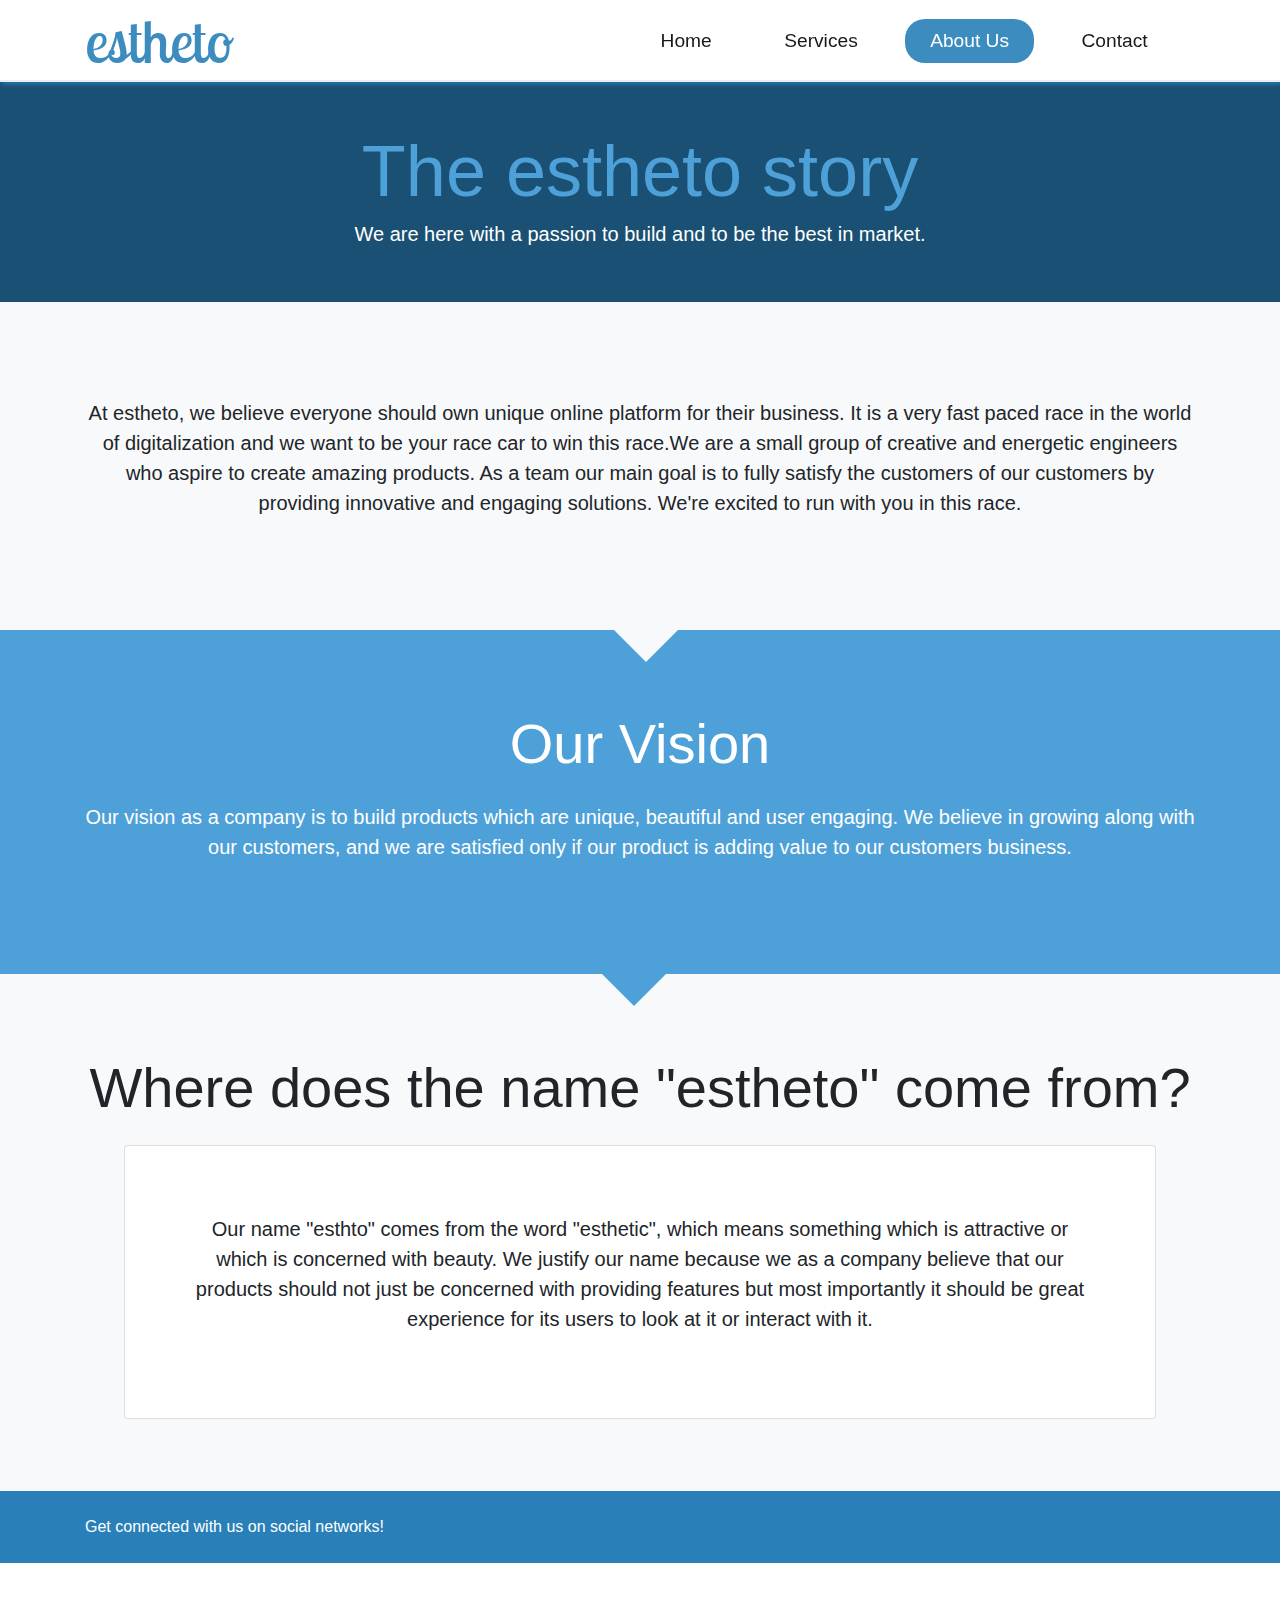
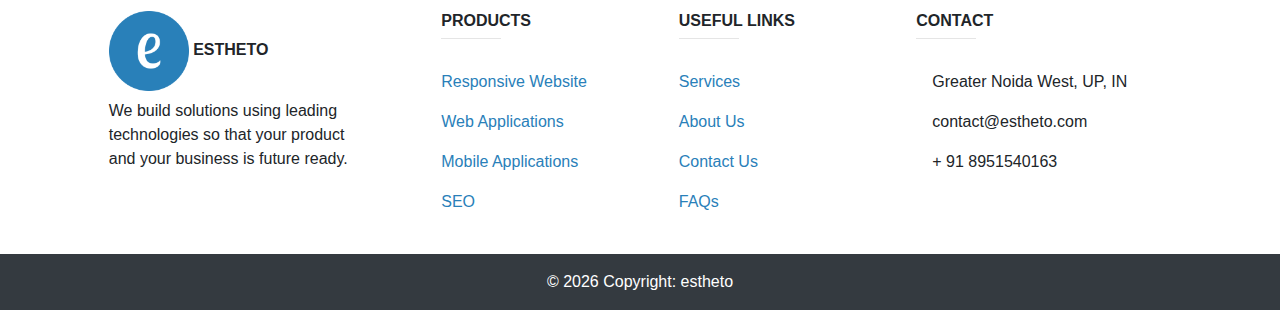
==== about.html @ a379a4b5 "shipable site" ====
<!DOCTYPE html>
<html lang="en">

<head>
    <meta charset="UTF-8">
    <meta name="viewport" content="width=device-width, initial-scale=1.0">
    <meta http-equiv="X-UA-Compatible" content="ie=edge">
    <link rel="stylesheet" href="https://use.fontawesome.com/releases/v5.0.13/css/all.css" integrity="sha384-DNOHZ68U8hZfKXOrtjWvjxusGo9WQnrNx2sqG0tfsghAvtVlRW3tvkXWZh58N9jp"
        crossorigin="anonymous">
    <link rel="stylesheet" href="css/bootstrap.css">
    <link rel="stylesheet" href="css/style.css">
    <link href="https://fonts.googleapis.com/css?family=Lobster+Two" rel="stylesheet">
    <link href="https://fonts.googleapis.com/css?family=Lobster+Two" rel="stylesheet">
    <link rel="apple-touch-icon" sizes="180x180" href="img/favicon_io/apple-touch-icon.png">
    <link rel="icon" type="image/png" sizes="32x32" href="img/favicon_io/favicon-32x32.png">
    <link rel="icon" type="image/png" sizes="16x16" href="img/favicon_io/favicon-16x16.png">
    <link rel="manifest" href="img/favicon_io/site.webmanifest">
    <title>estheto | about us</title>
</head>

<body style="padding-top: 80px;">
    <nav class="navbar navbar-expand-md navbar-light bg-white py-0 fixed-top" id="mainNav">
        <div class="container">
            <a href="index.html" class="navbar-brand">
                <h3 class="pb-0 mb-0 brand-name">estheto</h3>
                <!-- <small class="pt-0 mb-0">innovating esthetic solutions</small> -->
            </a>
            <button class="navbar-toggler" data-toggle="collapse" data-target="#navbarNav">
                <span class="navbar-toggler-icon"></span>
            </button>
            <div class="collapse navbar-collapse" id="navbarNav">
                <ul class="navbar-nav ml-auto">
                    <li class="nav-item">
                        <a class="nav-link" href="index.html">Home</a>
                    </li>
                    <li class="nav-item">
                        <a class="nav-link" href="services.html">Services</a>
                    </li>
                    <li class="nav-item">
                        <a class="nav-link active-page" href="about.html">About Us</a>
                    </li>
                    <li class="nav-item">
                        <a class="nav-link" href="contact.html">Contact</a>
                    </li>
                </ul>
            </div>
        </div>
    </nav>

    <!--    ABOUT US INTRO      -->
    <section id="aboutUsIntro" class="bg-secondary text-center py-5">
        <div class="row">
            <div class="col">
                <h2 class="display-3 text-info">The estheto story</h2>
                <h5 class="display-5 text-white">We are here with a passion to build and to be the best in market.</h5>
            </div>
        </div>
    </section>

    <!--    ABOUT US DESCRIPTION      -->
    <section id="aboutUsDesc" class="bg-light text-center py-5 hero">
        <div class="container">
            <div class="row">
                <div class="col">
                    <p class="lead py-5">At estheto, we believe everyone should own unique online platform
                        for their business. It is a very fast paced race in the world of digitalization and we want to
                        be your race car to win this race.We are a small group of creative and energetic engineers who
                        aspire to create amazing products. As a team our main goal
                        is to fully satisfy the customers of our customers by providing innovative and engaging
                        solutions. We're excited to run with you in this race.</p>
                </div>
            </div>
        </div>
    </section>

    <!--    Empty DIV Type 1 To Give Light color arrow effect-->
    <div class="arrow-container-type-1">
        <div class="arrow-down-type-1"></div>
    </div>


    <!--    VISION SECTION     -->
    <section id="vision" class="bg-info text-center text-white py-5">
        <div class="container">
            <div class="row">
                <div class="col">
                    <i class="fas fa-lightbulb fa-4x pb-3"></i>
                    <h3 class="display-4 pb-3">Our Vision</h3>
                    <p class="lead pb-5">Our vision as a company is to build products which are unique, beautiful and
                        user engaging. We believe in growing along with our customers, and we are satisfied only if our
                        product is adding value to our customers business.</p>
                </div>
            </div>
        </div>
    </section>

    <!--    Empty DIV Type 1 To Give Dark color arrow effect-->
    <div class="arrow-container-type-2">
        <div class="arrow-down-type-2"></div>
    </div>

    <!--    NAME STORY SECTION      -->
    <section id="nameStory" class="bg-light text-center py-5 hero">
        <div class="container">
            <div class="row">
                <div class="col">
                    <h3 class="display-4">Where does the name "estheto" come from?</h3>
                    <div class="container">
                        <div class="card p-5 m-4">
                            <div class="card-body">
                                <p class="lead">Our name "esthto" comes from the word "esthetic", which means something
                                    which is attractive or which is concerned with beauty. We justify our name because
                                    we as a company believe that our products should not just be concerned with
                                    providing features but most importantly it should be great experience for its users
                                    to look at it or interact with it.</p>
                            </div>
                        </div>
                    </div>
                </div>
            </div>
        </div>
    </section>

    <!--    FOOTER  -->
    <footer class="page-footer font-small unique-color-dark">

        <div id="footerSocialBar">
            <div class="container">

                <!-- Grid row-->
                <div class="row py-4 d-flex align-items-center">

                    <!-- Grid column -->
                    <div class="col-md-6 col-lg-5 text-center text-md-left mb-4 mb-md-0 text-white">
                        <h6 class="mb-0">Get connected with us on social networks!</h6>
                    </div>
                    <!-- Grid column -->

                    <!-- Grid column -->
                    <div class="col-md-6 col-lg-7 text-center text-md-right">

                        <!-- Facebook -->
                        <a class="fb-ic">
                            <i class="fab fa-facebook text-white mr-4 fa-2x"> </i>
                        </a>
                        <!-- Twitter -->
                        <a class="tw-ic">
                            <i class="fab fa-twitter text-white mr-4 fa-2x"> </i>
                        </a>
                        <!--Linkedin -->
                        <a class="li-ic">
                            <i class="fab fa-linkedin text-white mr-4 fa-2x"> </i>
                        </a>
                        <!--Instagram-->
                        <a class="ins-ic">
                            <i class="fab fa-instagram text-white fa-2x"> </i>
                        </a>

                    </div>
                    <!-- Grid column -->

                </div>
                <!-- Grid row-->

            </div>
        </div>

        <!-- Footer Links -->
        <div class="container text-center text-md-left mt-5">

            <!-- Grid row -->
            <div class="row mt-3">

                <!-- Grid column -->
                <div class="col-md-3 col-lg-4 col-xl-3 mx-auto mb-4">

                    <!-- Content -->
                    <h6 class="text-uppercase font-weight-bold"><img src="img/favicon_io/android-chrome-512x512.png"
                            width="80" height="80" alt=""> estheto</h6>
                    <p>We build solutions using leading technologies so that your product and your business is future
                        ready.</p>
                </div>
                <!-- Grid column -->

                <!-- Grid column -->
                <div class="col-md-2 col-lg-2 col-xl-2 mx-auto mb-4">

                    <!-- Links -->
                    <h6 class="text-uppercase font-weight-bold">Products</h6>
                    <hr class="deep-purple accent-2 mb-4 mt-0 d-inline-block mx-auto" style="width: 60px;">
                    <p>
                        <a href="/services.html#responsiveWebDesignPackages">Responsive Website</a>
                    </p>
                    <p>
                        <a href="/contact.html">Web Applications</a>
                    </p>
                    <p>
                        <a href="/contact.html">Mobile Applications</a>
                    </p>
                    <p>
                        <a href="/services.html#SEOPackages">SEO</a>
                    </p>

                </div>
                <!-- Grid column -->

                <!-- Grid column -->
                <div class="col-md-3 col-lg-2 col-xl-2 mx-auto mb-4">

                    <!-- Links -->
                    <h6 class="text-uppercase font-weight-bold">Useful links</h6>
                    <hr class="deep-purple accent-2 mb-4 mt-0 d-inline-block mx-auto" style="width: 60px;">
                    <p>
                        <a href="/services.html">Services</a>
                    </p>
                    <p>
                        <a href="/about.html">About Us</a>
                    </p>
                    <p>
                        <a href="/contact.html">Contact Us</a>
                    </p>
                    <p>
                        <a href="#!">FAQs</a>
                    </p>

                </div>
                <!-- Grid column -->

                <!-- Grid column -->
                <div class="col-md-4 col-lg-3 col-xl-3 mx-auto mb-md-0 mb-4">

                    <!-- Links -->
                    <h6 class="text-uppercase font-weight-bold">Contact</h6>
                    <hr class="deep-purple accent-2 mb-4 mt-0 d-inline-block mx-auto" style="width: 60px;">
                    <p>
                        <i class="fa fa-home mr-3"></i> Greater Noida West, UP, IN</p>
                    <p>
                        <i class="fa fa-envelope mr-3"></i> contact@estheto.com</p>
                    <p>
                        <i class="fa fa-phone mr-3"></i> + 91 8951540163</p>

                </div>
                <!-- Grid column -->

            </div>
            <!-- Grid row -->

        </div>
        <!-- Footer Links -->

        <!-- Copyright -->
        <div class="footer-copyright text-center py-3 bg-dark text-white">© <span id="year"></span> Copyright:
            estheto
        </div>
        <!-- Copyright -->

    </footer>
    <!-- Footer -->

    <script src="http://code.jquery.com/jquery-3.3.1.min.js" integrity="sha256-FgpCb/KJQlLNfOu91ta32o/NMZxltwRo8QtmkMRdAu8="
        crossorigin="anonymous"></script>
    <script src="https://cdnjs.cloudflare.com/ajax/libs/popper.js/1.14.3/umd/popper.min.js" integrity="sha384-ZMP7rVo3mIykV+2+9J3UJ46jBk0WLaUAdn689aCwoqbBJiSnjAK/l8WvCWPIPm49"
        crossorigin="anonymous"></script>
    <script src="https://stackpath.bootstrapcdn.com/bootstrap/4.1.1/js/bootstrap.min.js" integrity="sha384-smHYKdLADwkXOn1EmN1qk/HfnUcbVRZyYmZ4qpPea6sjB/pTJ0euyQp0Mk8ck+5T"
        crossorigin="anonymous"></script>

    <script>
        // Get the current year for the copyright
        $('#year').text(new Date().getFullYear());
    </script>
</body>

</html>
---- css/style.css ----
.navbar {
  box-shadow: 2px 2px 5px #2980b9;
  opacity: 0.9;
  background: #ffffff; }
  .navbar .nav-item {
    font-size: 1.2rem;
    padding-right: 1.4rem; }
    .navbar .nav-item .active-page {
      color: #ffffff !important;
      background: #2980b9;
      border-radius: 20px;
      transition: background 0.4s, color 0.4s;
      -webkit-transition: background 0.4s, color 0.4s; }
    .navbar .nav-item .nav-link {
      color: #000000;
      border-radius: 20px;
      transition: background 0.4s, color 0.4s;
      -webkit-transition: background 0.4s, color 0.4s;
      padding-left: 25px;
      padding-right: 25px; }
    .navbar .nav-item .nav-link:hover {
      color: #ffffff;
      background: #2980b9;
      border-radius: 20px;
      transition: background 0.4s, color 0.4s;
      -webkit-transition: background 0.4s, color 0.4s;
      padding-left: 25px;
      padding-right: 25px; }

.brand-name {
  font-family: Lobster Two !important;
  font-size: 300%;
  font-weight: 400;
  color: #2980b9; }

#showcase {
  position: relative;
  background: url(/img/header-bg.jpg);
  background-attachment: fixed;
  background-repeat: no-repeat;
  min-height: 600px; }
  #showcase .primary-overlay {
    background: rgba(41, 128, 185, 0.8);
    position: absolute;
    top: 0;
    left: 0;
    width: 100%;
    height: 100%; }

.main-header-subtext {
  width: 60%;
  margin: auto; }

.info-header {
  width: 60%;
  margin: auto;
  border-bottom: 1px #dddddd solid; }

#footerSocialBar {
  background: #2980b9; }

.hero:after {
  z-index: -1;
  position: absolute;
  top: 100%;
  left: 50%;
  margin-left: -10px;
  content: '';
  width: 0;
  height: 0;
  border-top: solid 10px #e15915;
  border-left: solid 10px transparent;
  border-right: solid 10px transparent; }

.arrow-down-type-1 {
  width: 0;
  height: 0;
  border-left: 2rem solid transparent;
  border-right: 2rem solid transparent;
  border-top: 2rem solid #f8f9fa;
  margin-left: 48%; }

.arrow-container-type-1 {
  background-color: #4ea1d8; }

.arrow-down-type-2 {
  width: 0;
  height: 0;
  border-left: 2rem solid transparent;
  border-right: 2rem solid transparent;
  border-top: 2rem solid #4ea1d8;
  margin-left: 47%; }

.arrow-container-type-2 {
  background-color: #f8f9fa; }

#contactShowcase {
  position: relative;
  background: url(/img/contact.jpg);
  background-attachment: fixed;
  background-repeat: no-repeat;
  background-size: cover;
  min-height: 400px;
  background-position: 0 -100px; }
  #contactShowcase .primary-overlay {
    background: rgba(41, 128, 185, 0.8);
    position: absolute;
    top: 0;
    left: 0;
    width: 100%;
    height: 100%; }

/*# sourceMappingURL=style.css.map */
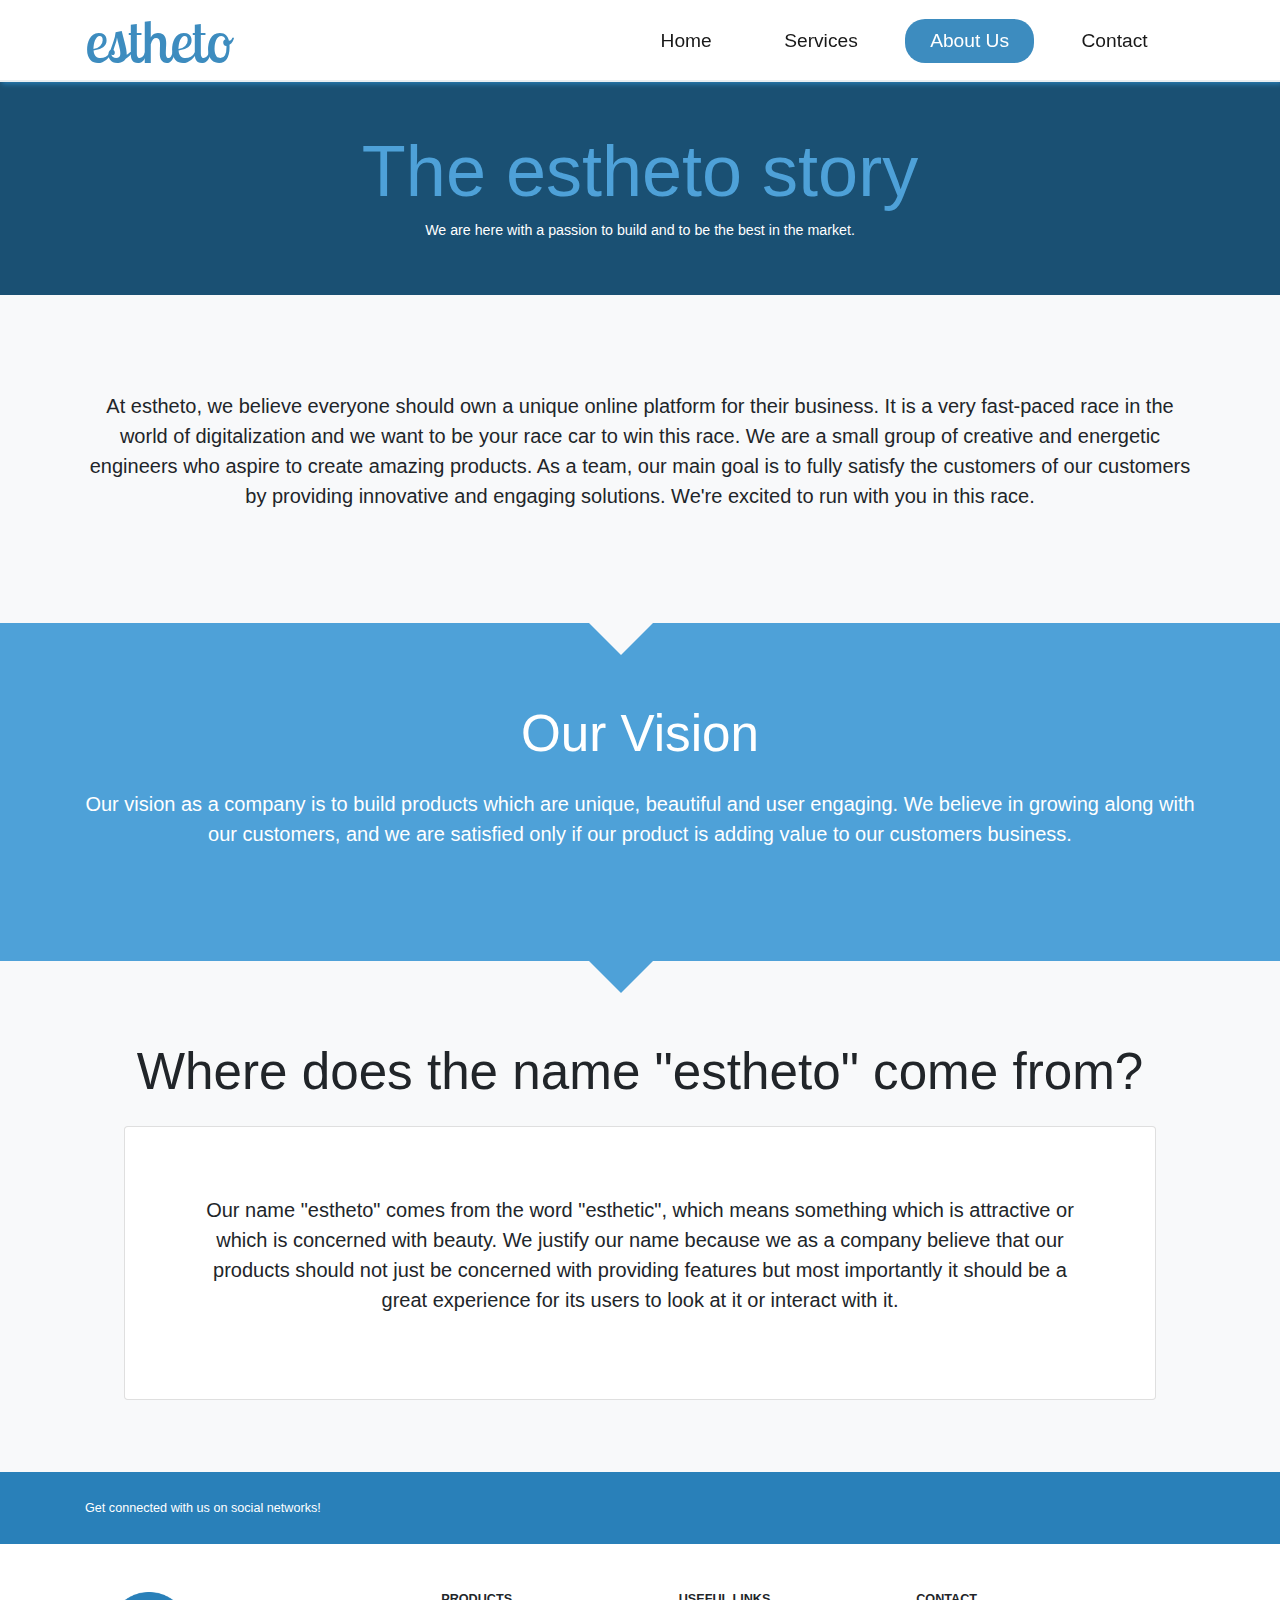
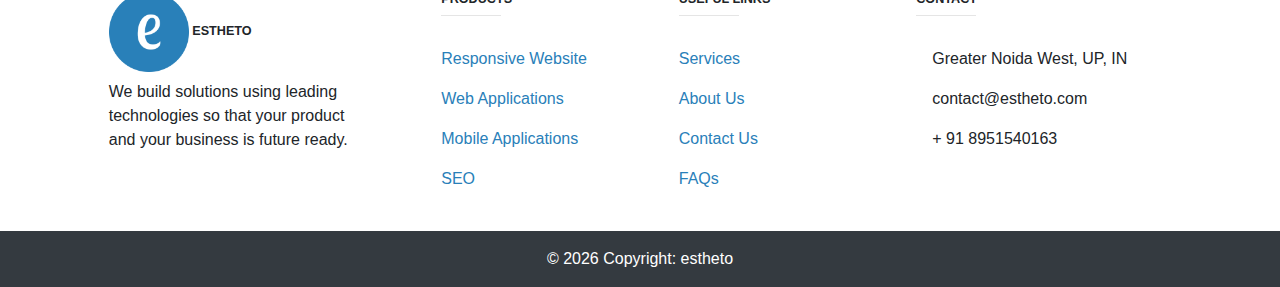
==== commit aaa41432: "updated typography responsiveness issues" ====
--- a/about.html
+++ b/about.html
@@ -52,7 +52,7 @@
         <div class="row">
             <div class="col">
                 <h2 class="display-3 text-info">The estheto story</h2>
-                <h5 class="display-5 text-white">We are here with a passion to build and to be the best in market.</h5>
+                <h5 class="display-5 text-white">We are here with a passion to build and to be the best in the market.</h5>
             </div>
         </div>
     </section>
@@ -62,11 +62,13 @@
         <div class="container">
             <div class="row">
                 <div class="col">
-                    <p class="lead py-5">At estheto, we believe everyone should own unique online platform
-                        for their business. It is a very fast paced race in the world of digitalization and we want to
-                        be your race car to win this race.We are a small group of creative and energetic engineers who
-                        aspire to create amazing products. As a team our main goal
-                        is to fully satisfy the customers of our customers by providing innovative and engaging
+                    <p class="lead py-5">At estheto, we believe everyone should own a unique online platform
+                        for their business. It is a very fast-paced race in the world of digitalization and we want to
+                        be your race car to
+                        win this race. We are a small group of creative and energetic engineers who aspire to create
+                        amazing products. As a
+                        team, our main goal is to fully satisfy the customers of our customers by providing innovative
+                        and engaging
                         solutions. We're excited to run with you in this race.</p>
                 </div>
             </div>
@@ -108,10 +110,12 @@
                     <div class="container">
                         <div class="card p-5 m-4">
                             <div class="card-body">
-                                <p class="lead">Our name "esthto" comes from the word "esthetic", which means something
+                                <p class="lead">Our name "estheto" comes from the word "esthetic", which means
+                                    something
                                     which is attractive or which is concerned with beauty. We justify our name because
                                     we as a company believe that our products should not just be concerned with
-                                    providing features but most importantly it should be great experience for its users
+                                    providing features but most importantly it should be a great experience for its
+                                    users
                                     to look at it or interact with it.</p>
                             </div>
                         </div>
--- a/css/style.css
+++ b/css/style.css
@@ -48,7 +48,7 @@
     height: 100%; }
 
 .main-header-subtext {
-  width: 60%;
+  width: 75%;
   margin: auto; }
 
 .info-header {
@@ -78,7 +78,7 @@
   border-left: 2rem solid transparent;
   border-right: 2rem solid transparent;
   border-top: 2rem solid #f8f9fa;
-  margin-left: 48%; }
+  margin-left: 46%; }
 
 .arrow-container-type-1 {
   background-color: #4ea1d8; }
@@ -89,7 +89,7 @@
   border-left: 2rem solid transparent;
   border-right: 2rem solid transparent;
   border-top: 2rem solid #4ea1d8;
-  margin-left: 47%; }
+  margin-left: 46%; }
 
 .arrow-container-type-2 {
   background-color: #f8f9fa; }
@@ -110,4 +110,69 @@
     width: 100%;
     height: 100%; }
 
+html,
+body {
+  font-size: 16px !important; }
+
+h1 {
+  font-size: 1.602em; }
+
+h2 {
+  font-size: 1.424em; }
+
+h3 {
+  font-size: 1.266em; }
+
+h4 {
+  font-size: 1.125em; }
+
+h5 {
+  font-size: 0.889em; }
+
+h6 {
+  font-size: 0.79em; }
+
+.display-1 {
+  font-size: 3.906em; }
+
+.display-2 {
+  font-size: 3.125em; }
+
+.display-3 {
+  font-size: 2.5em; }
+
+.display-4 {
+  font-size: 1.5em; }
+
+.btn {
+  font-size: 1em; }
+
+p {
+  font-size: 1em; }
+
+@media (min-width: 48em) {
+  h1 {
+    font-size: 2.441em; }
+
+  h2 {
+    font-size: 1.953em; }
+
+  h3 {
+    font-size: 1.563em; }
+
+  h4 {
+    font-size: 1.25em; }
+
+  .display-1 {
+    font-size: 6em; }
+
+  .display-2 {
+    font-size: 5.5em; }
+
+  .display-3 {
+    font-size: 4.5em; }
+
+  .display-4 {
+    font-size: 3.2em; } }
+
 /*# sourceMappingURL=style.css.map */
